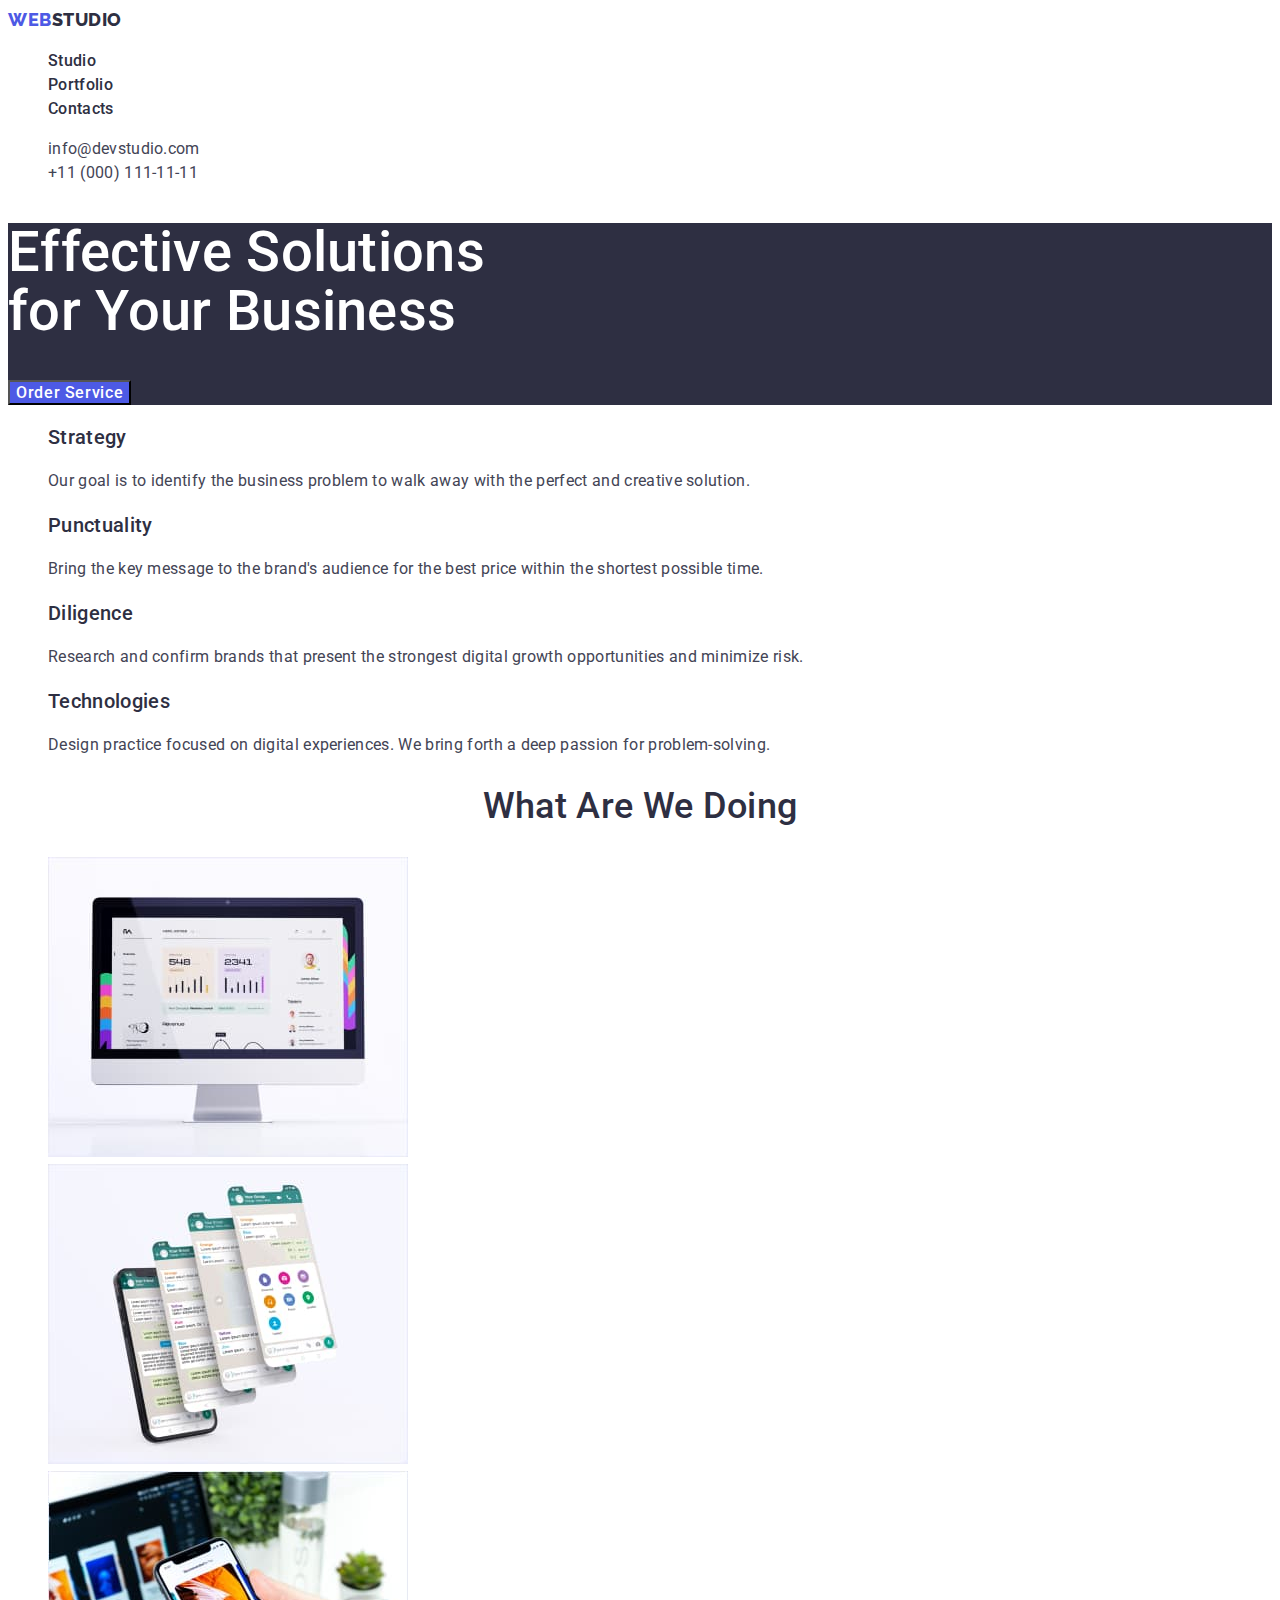
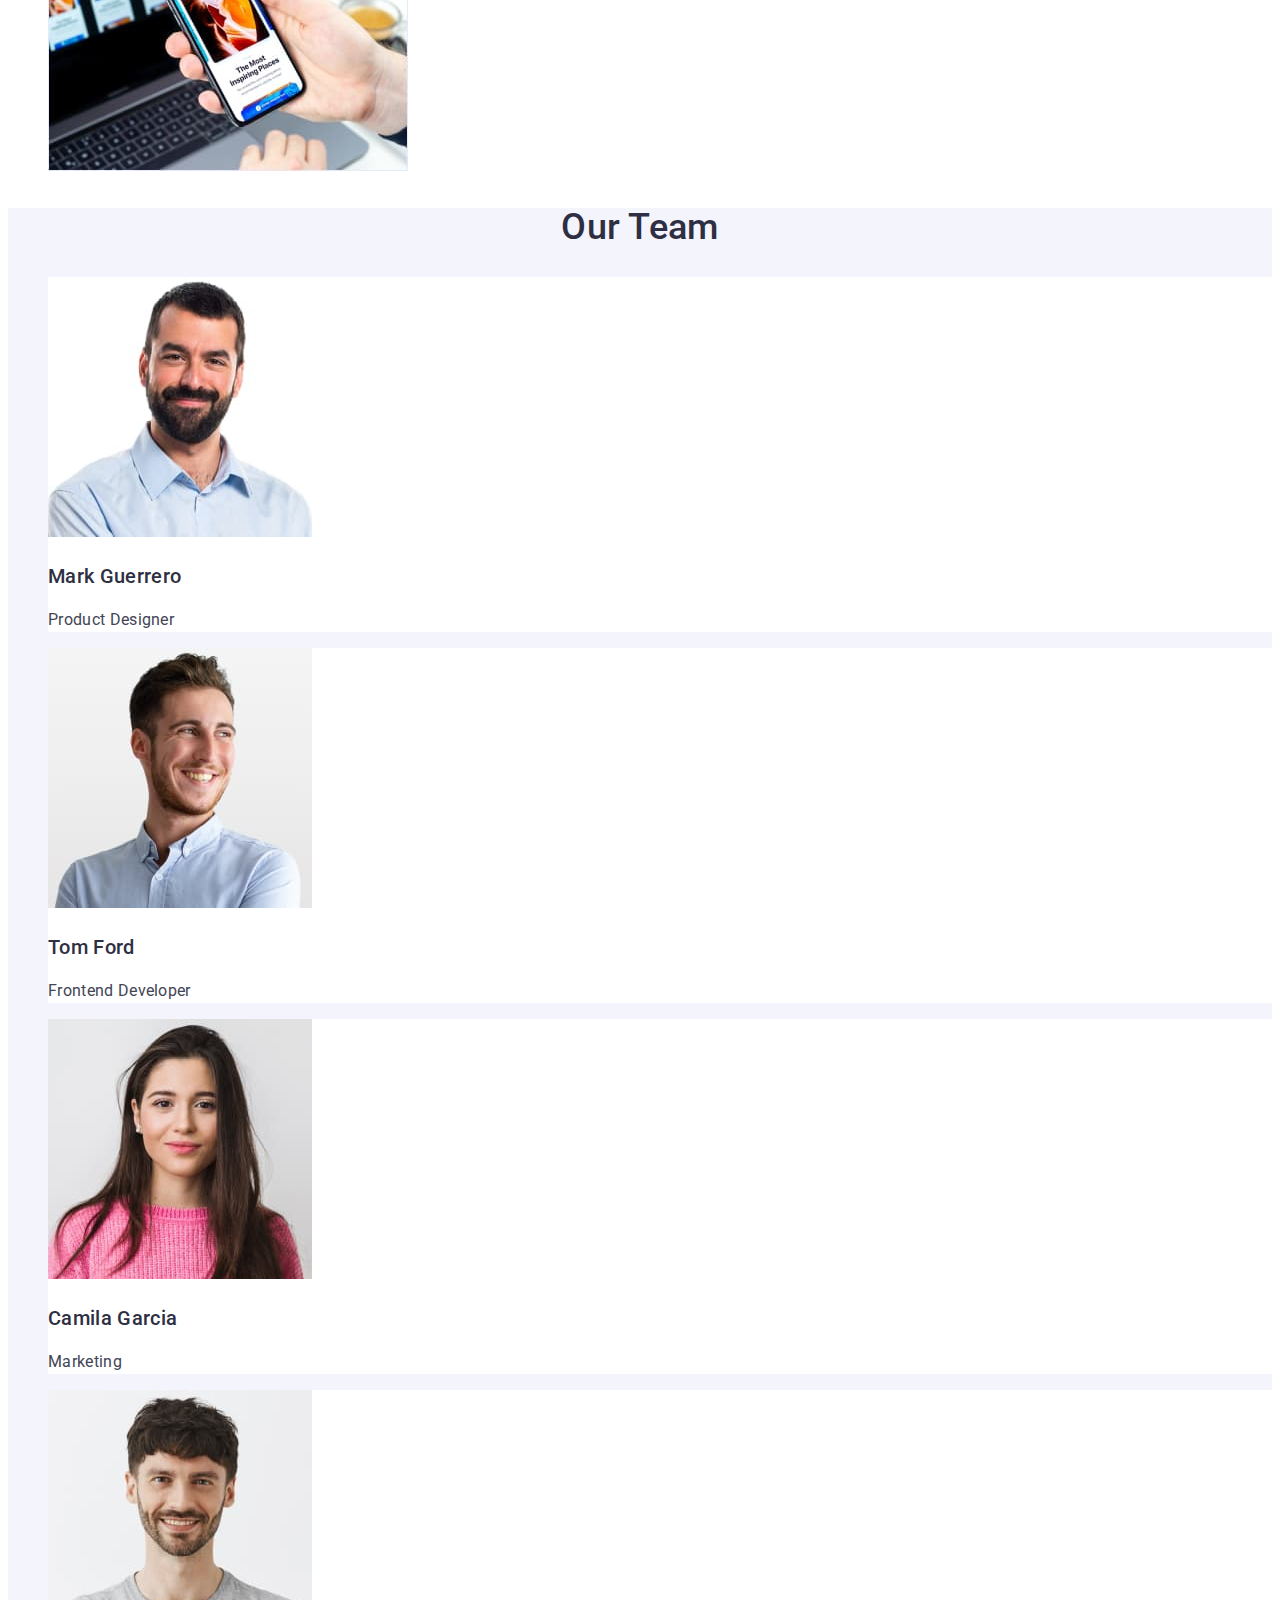
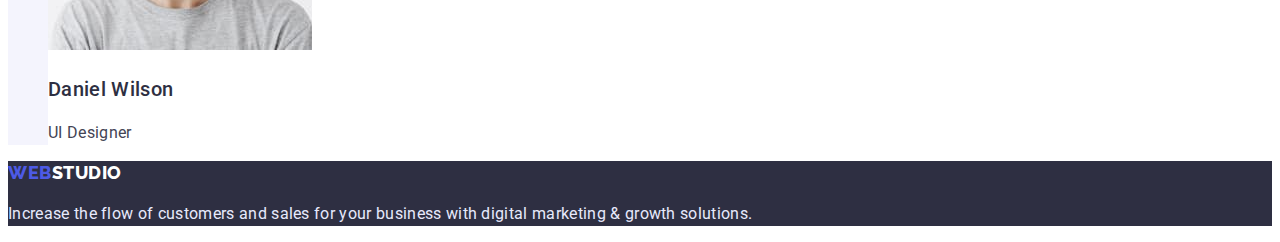
==== index.html @ 37b0c334 "html+css hw1-2" ====
<!DOCTYPE html>
<html lang="en">
<head>
    <meta charset="UTF-8">
    <meta http-equiv="X-UA-Compatible" content="IE=edge">
    <meta name="viewport" content="width=device-width, initial-scale=1.0">
    <title>Document</title>
    <link rel="preconnect" href="https://fonts.googleapis.com">
<link rel="preconnect" href="https://fonts.gstatic.com" crossorigin>
<link href="https://fonts.googleapis.com/css2?family=Raleway:wght@700&family=Roboto:wght@400;500;700;900&display=swap" rel="stylesheet">
    <link rel="stylesheet" href="./css/styles.css">
</head>
<body>
    <header class="page-header">
      <nav>
        <a href="/" class="logo"><span class="colortext">WEB</span>STUDIO</a>
        <ul class="site-nav">
            <li><a href="" class="link">Studio</a></li>
            <li><a href="./зortfolio.html" class="link">Portfolio</a></li>
            <li><a href="" class="link">Contacts</a></li>
        </ul>
     </nav>
        <ul class="contacts">
            <li><a href="mailto:info@devstudio.com" class="link">info@devstudio.com</a></li>
            <li><a href="tel:+110001111111" class="link">+11 (000) 111-11-11</a></li>
        </ul>
    </header>
    <main>
           <section class="hero">
            <h1 class="hero-title">Effective Solutions for Your Business</h1>
            <button type="button" class="button">Order Service</button>
            </section>
        <section class="section">
           <h2  class="visually-hidden">Our principles</h2> 
    <ul class="principles-list">
        <li>
            <h3 class="title">Strategy</h3>
        <p>Our goal is to identify the business problem to walk away with the perfect and creative solution.</p>
        </li>
        <li>
            <h3 class="title">Punctuality</h3>
        <p>Bring the key message to the brand's audience for the best price within the shortest possible time.</p>
        </li>
        <li>
            <h3 class="title">Diligence</h3>
        <p>Research and confirm brands that present the strongest digital growth opportunities and minimize risk.</p>
        </li>
        <li>
            <h3 class="title">Technologies</h3>
        <p>Design practice focused on digital experiences. We bring forth a deep passion for problem-solving.</p>
        </li>
    </ul>
    </section>
    <section class="section">
        <h2 class="section-title">What are we doing</h2>
        <ul>
            <li><img width="360" height="300" src="./images/do1.jpg" alt="Website on a computer" ></li>
            <li><img width="360" height="300" src="./images/do2.jpg" alt="Messenger in the phone"></li>
            <li><img width="360" height="300" src="./images/do3.jpg" alt="Site on the phone in hand"></li>
        </ul>
    </section>
    <section class="section-team">
        <h2 class="section-title">Our Team</h2>
        <ul class="employees-list">
            <li class="employees-photo"><img width="264" height="260" src="./images/employee1.jpg" alt="Employee photo">
                <h3 class="names">Mark Guerrero</h3>
                <p class="profession">Product Designer</p></li>
            <li class="employees-photo"><img width="264" height="260" src="./images/employee2.jpg" alt="Employee photo">
                <h3 class="names">Tom Ford</h3>
                <p class="profession">Frontend Developer</p></li>
            <li class="employees-photo"><img width="264" height="260" src="./images/employee3.jpg" alt="Employee photo">
                <h3 class="names">Camila Garcia</h3>
                <p class="profession">Marketing</p></li>
            <li class="employees-photo"><img width="264" height="260" src="./images/employee4.jpg" alt="Employee photo">
                <h3 class="names">Daniel Wilson</h3>
                <p class="profession">UI Designer</p></li>
        </ul>
    </section>
</main>
    <footer class="ending">
        <a href="/" class="logo"><span class="colortext">WEB</span>STUDIO</a>
        <p class="characteristic">Increase the flow of customers and sales for your business with digital marketing & growth solutions.</p>
    </footer>
</body>
</html>
---- css/styles.css ----
:root{
    --primary-text-color:#434455;
    --title-text-color:#2E2F42;
    --primary-bg-color: #FFFFFF;
    --accent-color:#4D5AE5;
    --secondary-bg-color:#F4F4FD;
    --ending-accent-color:#E7E9FC;
    --button-focus-color: #404BBF;
   
} 

body {
    background-color:var(--primary-bg-color);
    color:var(--primary-text-color);
    font-family: Roboto, sans-serif;
    letter-spacing: 0.02em;
    font-size: 16px;
    line-height: 1.5;
}
.logo{
    font-family: Raleway, sans-serif;
    letter-spacing: 0.03em;
    font-weight: 800;
    font-size: 18px;
    line-height: 1.33;
    color: var(--title-text-color);
    text-decoration: none;
   }
   .colortext{
    color: var(--accent-color);
   }
  ul {
    list-style: none;
}
/* site-nav */
.site-nav .link {
    color:var(--title-text-color);
    font-weight: 500;
    text-decoration: none;
    }
.site-nav .link:hover,
.site-nav .link:focus{
    color: var(--accent-color);
    }
.contacts .link{
    color:var(--primary-text-color);
    text-decoration:none;
}
.contacts .link:hover,
.contacts .link:focus{
    color: var(--accent-color);
}
/* hero */
.hero{
    background: var(--title-text-color);
   /*  position: absolute;
    width: 1440px;
    height: 603px;
    left: 0px;
    top: 72px; */
    }
.hero-title {
    color:var(--primary-bg-color);
    font-weight: 500;
    font-size: 56px;
    line-height: 1.07;
   /*  text-align: center;
    position: absolute; */

    width: 492px;
    height: 120px;
    left: 474px;
    top: 264px;
}
.button {
    cursor: pointer;
    color:var(--primary-bg-color);
    background-color:var(--accent-color);
    font-family: inherit;
    
    font-weight: 500;
    font-size: 16px;
    line-height: 1.19;
    align-items: center;
    letter-spacing: 0.04em;   
   
}
.button:hover,
.button:focus{
    background-color:var(--button-focus-color);
}
.title{
    font-weight: 500;
    font-size: 20px;
    line-height: 1.2;
}
.section-title {
    color:var(--title-text-color);
    font-weight: 500;
    font-size: 36px;
    line-height: 1.11;
    text-align: center;
    text-transform: capitalize;
}
.principles-list .title {
    color: var(--title-text-color);
}
.employees-list .names,
.projects-list .names {
    color: var(--title-text-color);
    font-weight: 500;
    font-size: 20px;
    line-height: 1.2;
    /* text-align: center; */
}
.employees-photo{
    background-color: var(--primary-bg-color);
}

 .button-list{
    cursor: pointer;
    background-color:var(--secondary-bg-color);
    color:var(--accent-color);
    font-family: inherit;
    font-weight: 500;
    letter-spacing: 0.04em;
    font-size: 16px;
    line-height: 1.5;
}
 .button-list:hover,
 .button-list:focus {
    background-color: var(--accent-color);
    color: var(--primary-bg-color);
    font-family: inherit;
    font-weight: 500;
    letter-spacing: 0.04em;
    font-size: 16px;
    line-height: 1.5;
  }
.characteristic{
    color: var(--ending-accent-color);
    }
.section-team{
    background-color: var(--secondary-bg-color);
}
.ending{
    background-color: var(--title-text-color)
 ;
}
.ending .logo{
    color: var(--primary-bg-color)
}
.visually-hidden {
    position: absolute;
    white-space: nowrap;
    width: 1px;
    height: 1px;
    overflow: hidden;
    border: 0;
    padding: 0;
    clip: rect(0 0 0 0);
    clip-path: inset(50%);
    margin: -1px;
}
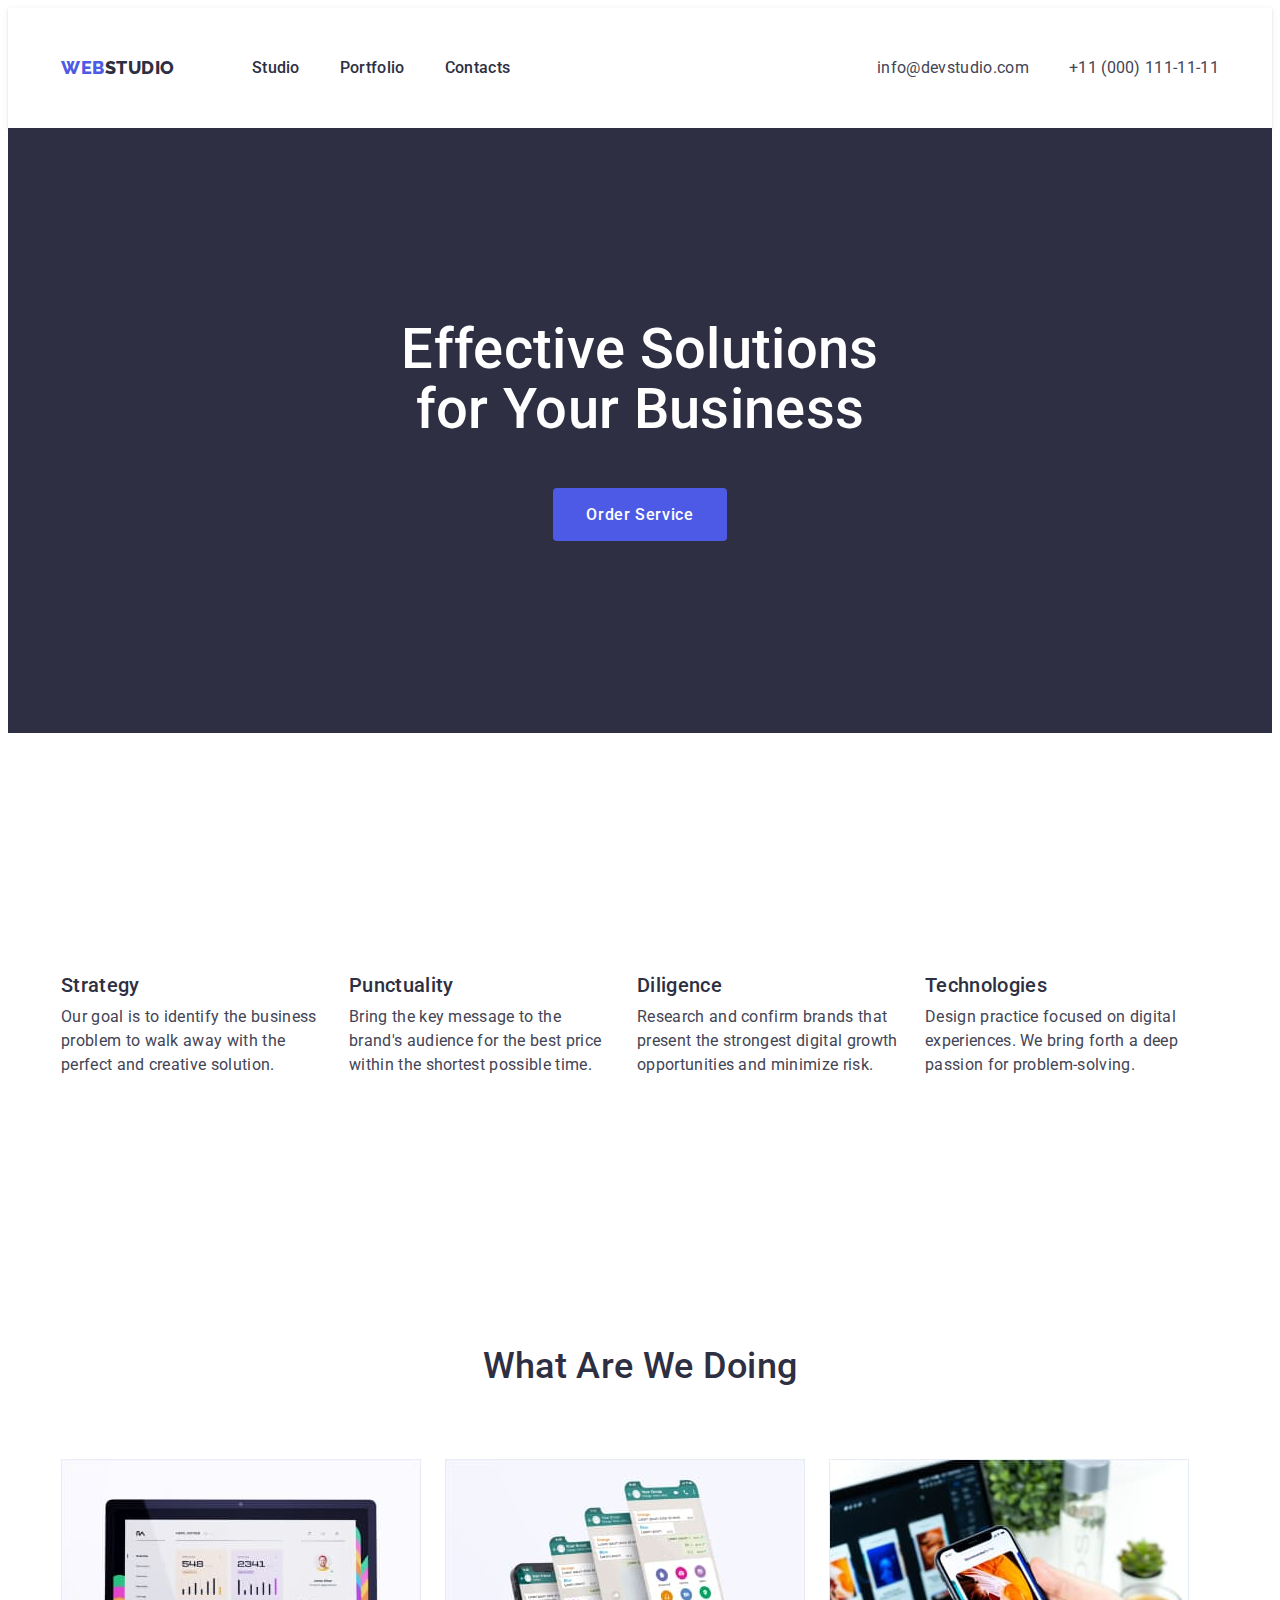
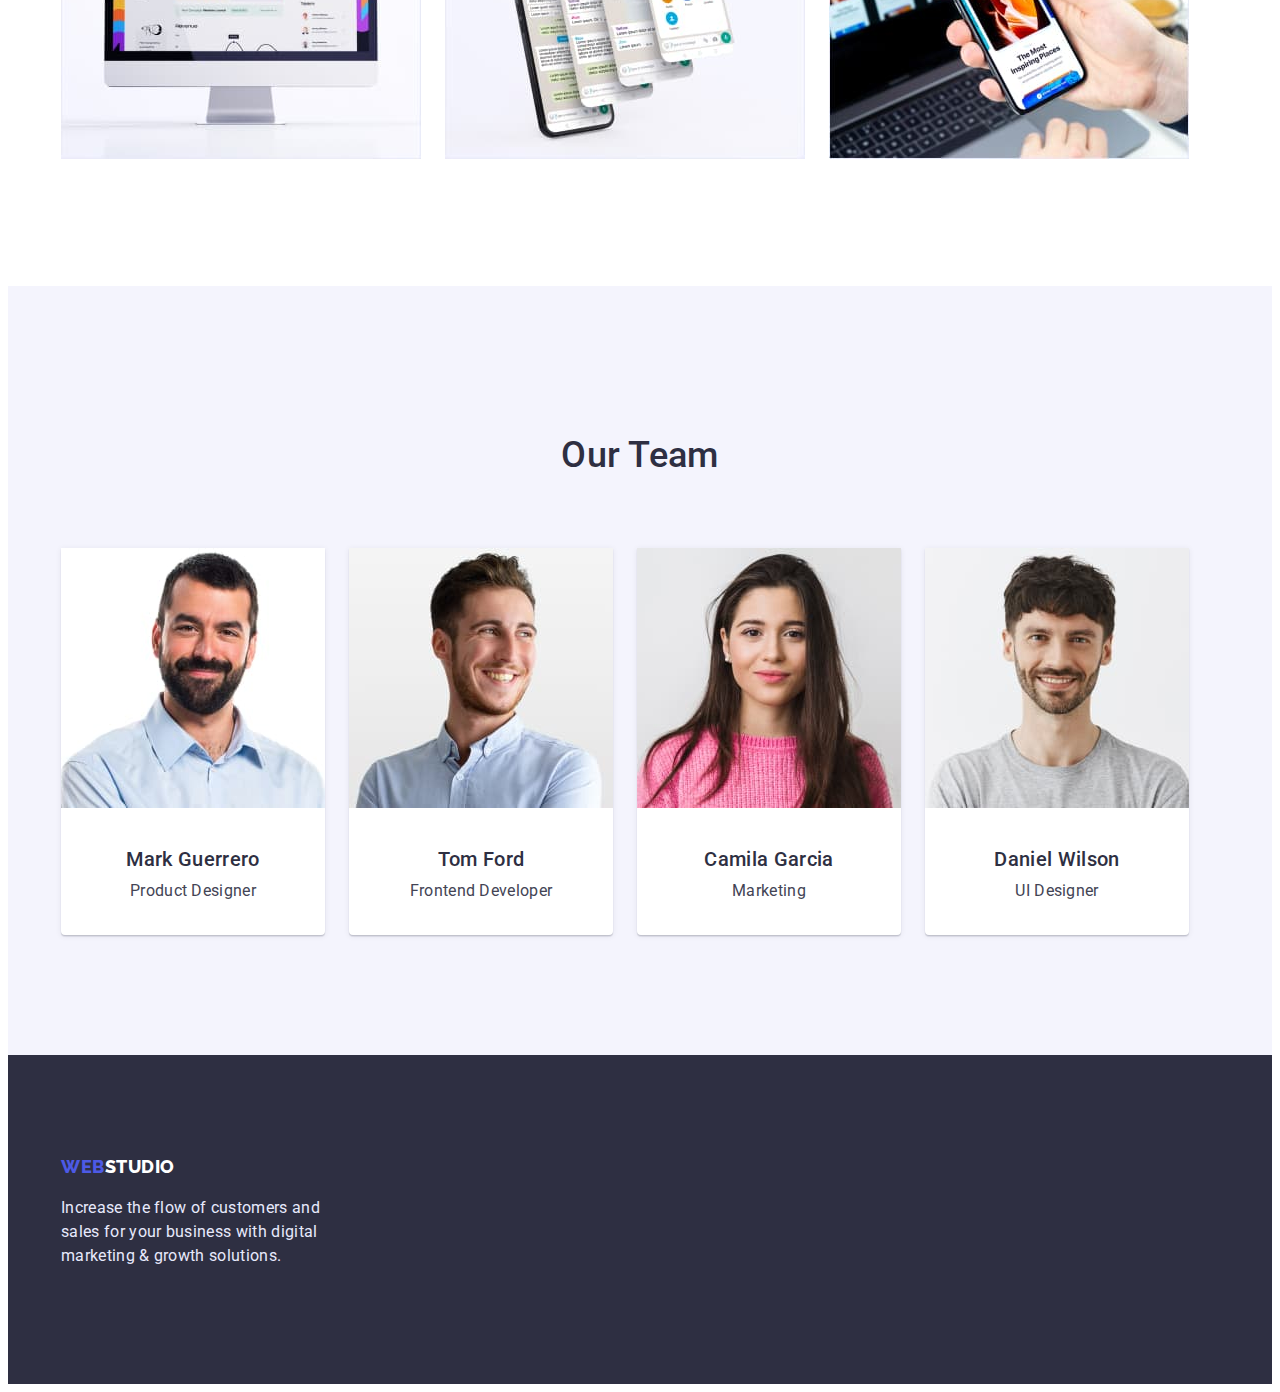
==== commit 0d2d53c1: "summary hw3" ====
--- a/index.html
+++ b/index.html
@@ -8,58 +8,68 @@
     <link rel="preconnect" href="https://fonts.googleapis.com">
 <link rel="preconnect" href="https://fonts.gstatic.com" crossorigin>
 <link href="https://fonts.googleapis.com/css2?family=Raleway:wght@700&family=Roboto:wght@400;500;700;900&display=swap" rel="stylesheet">
+<link rel="stylesheet" href="https://cdnjs.cloudflare.com/ajax/libs/modern-normalize/1.1.0/modern-normalize.min.css" integrity="sha512-wpPYUAdjBVSE4KJnH1VR1HeZfpl1ub8YT/NKx4PuQ5NmX2tKuGu6U/JRp5y+Y8XG2tV+wKQpNHVUX03MfMFn9Q==" crossorigin="anonymous" referrerpolicy="no-referrer" />
     <link rel="stylesheet" href="./css/styles.css">
 </head>
 <body>
     <header class="page-header">
-      <nav>
+        <div class="container main-nav">
+      <nav class="main-nav">
         <a href="/" class="logo"><span class="colortext">WEB</span>STUDIO</a>
         <ul class="site-nav">
-            <li><a href="" class="link">Studio</a></li>
-            <li><a href="./зortfolio.html" class="link">Portfolio</a></li>
-            <li><a href="" class="link">Contacts</a></li>
+            <li class="list"><a href="" class="link">Studio</a></li>
+            <li class="list"><a href="./зortfolio.html" class="link">Portfolio</a></li>
+            <li class="list"><a href="" class="link">Contacts</a></li>
         </ul>
      </nav>
         <ul class="contacts">
-            <li><a href="mailto:info@devstudio.com" class="link">info@devstudio.com</a></li>
-            <li><a href="tel:+110001111111" class="link">+11 (000) 111-11-11</a></li>
+            <li class="list"><a href="mailto:info@devstudio.com" class="link">info@devstudio.com</a></li>
+            <li class="list"><a href="tel:+110001111111" class="link">+11 (000) 111-11-11</a></li>
         </ul>
+        </div>
     </header>
     <main>
-           <section class="hero">
+        <section class="hero">
+            <div class="container">
             <h1 class="hero-title">Effective Solutions for Your Business</h1>
             <button type="button" class="button">Order Service</button>
-            </section>
+            </div>
+        </section>
         <section class="section">
+            <div class="container">
            <h2  class="visually-hidden">Our principles</h2> 
     <ul class="principles-list">
-        <li>
+        <li class="title-list">
             <h3 class="title">Strategy</h3>
-        <p>Our goal is to identify the business problem to walk away with the perfect and creative solution.</p>
+        <p class="text">Our goal is to identify the business problem to walk away with the perfect and creative solution.</p>
         </li>
-        <li>
+        <li class="title-list">
             <h3 class="title">Punctuality</h3>
-        <p>Bring the key message to the brand's audience for the best price within the shortest possible time.</p>
+        <p class="text">Bring the key message to the brand's audience for the best price within the shortest possible time.</p>
         </li>
-        <li>
+        <li class="title-list">
             <h3 class="title">Diligence</h3>
-        <p>Research and confirm brands that present the strongest digital growth opportunities and minimize risk.</p>
+        <p class="text">Research and confirm brands that present the strongest digital growth opportunities and minimize risk.</p>
         </li>
-        <li>
+        <li class="title-list">
             <h3 class="title">Technologies</h3>
-        <p>Design practice focused on digital experiences. We bring forth a deep passion for problem-solving.</p>
+        <p class="text">Design practice focused on digital experiences. We bring forth a deep passion for problem-solving.</p>
         </li>
     </ul>
+    </div>
     </section>
     <section class="section">
+        <div class="container">
         <h2 class="section-title">What are we doing</h2>
-        <ul>
+        <ul class="doing-list">
             <li><img width="360" height="300" src="./images/do1.jpg" alt="Website on a computer" ></li>
             <li><img width="360" height="300" src="./images/do2.jpg" alt="Messenger in the phone"></li>
             <li><img width="360" height="300" src="./images/do3.jpg" alt="Site on the phone in hand"></li>
         </ul>
+        </div>
     </section>
     <section class="section-team">
+        <div class="container">
         <h2 class="section-title">Our Team</h2>
         <ul class="employees-list">
             <li class="employees-photo"><img width="264" height="260" src="./images/employee1.jpg" alt="Employee photo">
@@ -75,11 +85,14 @@
                 <h3 class="names">Daniel Wilson</h3>
                 <p class="profession">UI Designer</p></li>
         </ul>
+        </div>
     </section>
 </main>
     <footer class="ending">
+        <div class="container">
         <a href="/" class="logo"><span class="colortext">WEB</span>STUDIO</a>
         <p class="characteristic">Increase the flow of customers and sales for your business with digital marketing & growth solutions.</p>
+    </div>
     </footer>
 </body>
 </html>
--- a/css/styles.css
+++ b/css/styles.css
@@ -9,6 +9,10 @@
    
 } 
 
+html{
+    box-sizing: border-box;
+}
+
 body {
     background-color:var(--primary-bg-color);
     color:var(--primary-text-color);
@@ -16,7 +20,14 @@
     letter-spacing: 0.02em;
     font-size: 16px;
     line-height: 1.5;
-}
+   }
+   .container{
+    width: 1158px;
+    padding-left: 15px;
+    padding-right: 15px;
+    margin: 0 auto;
+    /* outline: 2px solid tomato; */
+   }
 .logo{
     font-family: Raleway, sans-serif;
     letter-spacing: 0.03em;
@@ -31,17 +42,45 @@
    }
   ul {
     list-style: none;
-}
+    padding: 0;
+    margin: 0;
+}
+/* h1, h2, h3,h4, p,{
+    margin-top: 0;
+    margin-bottom:0;
+} */
+
 /* site-nav */
+.main-nav{
+    display: flex;
+    align-items: center;
+    padding-top: 24px;
+    padding-bottom: 24px;
+}
+.site-nav{
+    display: flex;
+    margin-left: 77px;
+}
+.site-nav .list:not(:last-child){
+    margin-right: 40px;
+}
 .site-nav .link {
     color:var(--title-text-color);
     font-weight: 500;
     text-decoration: none;
+    display: block;
     }
 .site-nav .link:hover,
 .site-nav .link:focus{
     color: var(--accent-color);
     }
+.contacts{
+    display: flex;
+    margin-left: auto;
+}
+.contacts .list+ .list{
+    margin-left: 40px;
+}
 .contacts .link{
     color:var(--primary-text-color);
     text-decoration:none;
@@ -50,27 +89,25 @@
 .contacts .link:focus{
     color: var(--accent-color);
 }
+.page-header{
+    box-shadow: 0px 2px 1px rgba(46, 47, 66, 0.08), 0px 1px 1px rgba(46, 47, 66, 0.16), 0px 1px 6px rgba(46, 47, 66, 0.08);
+}
 /* hero */
 .hero{
     background: var(--title-text-color);
-   /*  position: absolute;
-    width: 1440px;
-    height: 603px;
-    left: 0px;
-    top: 72px; */
-    }
+    text-align: center;
+    padding-top: 192px;
+    padding-bottom: 192px; 
+      }
 .hero-title {
     color:var(--primary-bg-color);
     font-weight: 500;
     font-size: 56px;
     line-height: 1.07;
-   /*  text-align: center;
-    position: absolute; */
-
-    width: 492px;
-    height: 120px;
-    left: 474px;
-    top: 264px;
+    margin: 0 auto;
+    max-width: 492px;
+    margin-top: 0;
+    margin-bottom: 48px;
 }
 .button {
     cursor: pointer;
@@ -82,7 +119,12 @@
     font-size: 16px;
     line-height: 1.19;
     align-items: center;
-    letter-spacing: 0.04em;   
+    letter-spacing: 0.04em;  
+    border-radius: 4px; 
+    padding: 16px 32px;
+    min-width: 170px;
+    border: 1px solid transparent;
+    /* margin-bottom: 192px; */
    
 }
 .button:hover,
@@ -93,6 +135,12 @@
     font-weight: 500;
     font-size: 20px;
     line-height: 1.2;
+    margin-top: 0;
+    margin-bottom: 8px;
+    }
+.section{
+    padding-top: 120px;
+    padding-bottom: 120px;
 }
 .section-title {
     color:var(--title-text-color);
@@ -101,20 +149,85 @@
     line-height: 1.11;
     text-align: center;
     text-transform: capitalize;
-}
+    margin-bottom: 72px;
+}
+.principles-list{
+    display: flex;
+        }
+    .title-list:not(:last-child){
+        margin-right: 24px;
+        max-width: 264px;
+    }
+   
 .principles-list .title {
     color: var(--title-text-color);
-}
+    margin-top: 120px;
+}
+.text{
+    margin-top: 0;
+    margin-bottom: 0;
+}
+.doing-list{
+    display: flex;
+    flex-wrap: wrap;
+    gap:24px;
+}
+.nav-button{
+    display: flex;
+    align-items: center;
+    justify-content: center;
+    gap:24px;
+    margin-bottom: 72px;
+    }
+.employees-list, .projects-list{
+    display: flex;
+    flex-wrap: wrap;
+   }
+.projects-list{
+    row-gap: 48px;
+    column-gap: 24px;
+}
+.employees-list{
+ gap: 24px;
+ text-align: center
+} 
 .employees-list .names,
 .projects-list .names {
     color: var(--title-text-color);
     font-weight: 500;
     font-size: 20px;
     line-height: 1.2;
-    /* text-align: center; */
+     margin-top: 32px;
+     margin-bottom: 8px;
+
+        /* text-align: center; */
+}
+.profession{
+    margin-top: 0;
+    margin-bottom: 32px;
+}
+/* .projects-list .sort{
+    margin-right: 24px;
+    margin-bottom: 48px;
+} */
+.wrap{
+    padding: 32px 16px;
+    border: 1px solid var(--secondary-bg-color);
+    border-top: none;
+}
+.img{
+    display: block;
+    max-width: 100%;
+    height: auto;
 }
 .employees-photo{
     background-color: var(--primary-bg-color);
+    box-shadow: 0px 1px 6px rgba(46, 47, 66, 0.08), 0px 1px 1px rgba(46, 47, 66, 0.16), 0px 2px 1px rgba(46, 47, 66, 0.08);
+border-radius: 0px 0px 4px 4px;
+}
+.projects{
+    padding-top: 96px;
+    padding-bottom: 120px;
 }
 
  .button-list{
@@ -126,6 +239,11 @@
     letter-spacing: 0.04em;
     font-size: 16px;
     line-height: 1.5;
+    border: 1px solid #E7E9FC;
+    box-shadow: 0px 3px 1px rgba(0, 0, 0, 0.1), 0px 2px 1px rgba(0, 0, 0, 0.08), 0px 2px 2px rgba(0, 0, 0, 0.12);
+border-radius: 4px;
+padding-top: 12px;
+padding-bottom: 12px;
 }
  .button-list:hover,
  .button-list:focus {
@@ -136,16 +254,23 @@
     letter-spacing: 0.04em;
     font-size: 16px;
     line-height: 1.5;
+    padding-top: 12px;
+padding-bottom: 12px;
   }
 .characteristic{
     color: var(--ending-accent-color);
+    max-width: 264px;
     }
 .section-team{
     background-color: var(--secondary-bg-color);
+    padding-top: 120px;
+    padding-bottom: 120px;
+
 }
 .ending{
-    background-color: var(--title-text-color)
- ;
+    background-color: var(--title-text-color);
+    padding-top: 100px;
+    padding-bottom: 100px;
 }
 .ending .logo{
     color: var(--primary-bg-color)
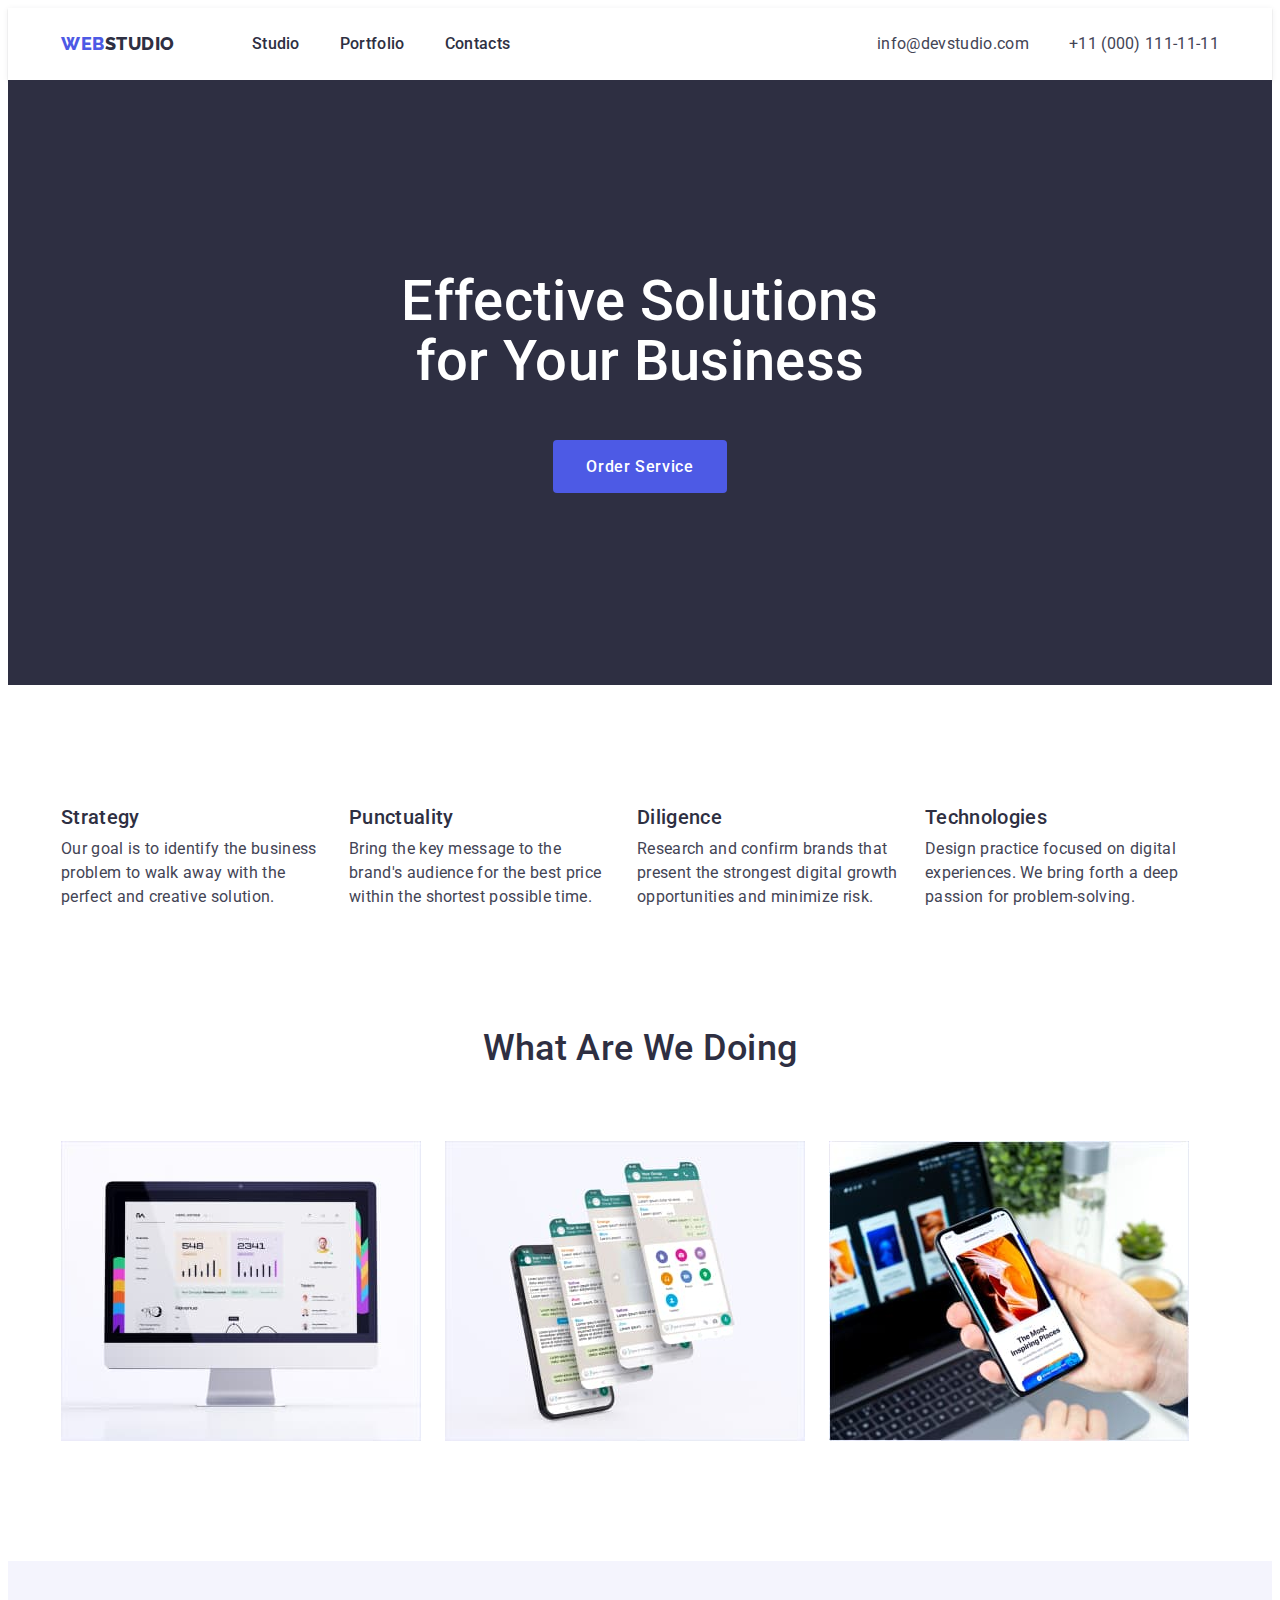
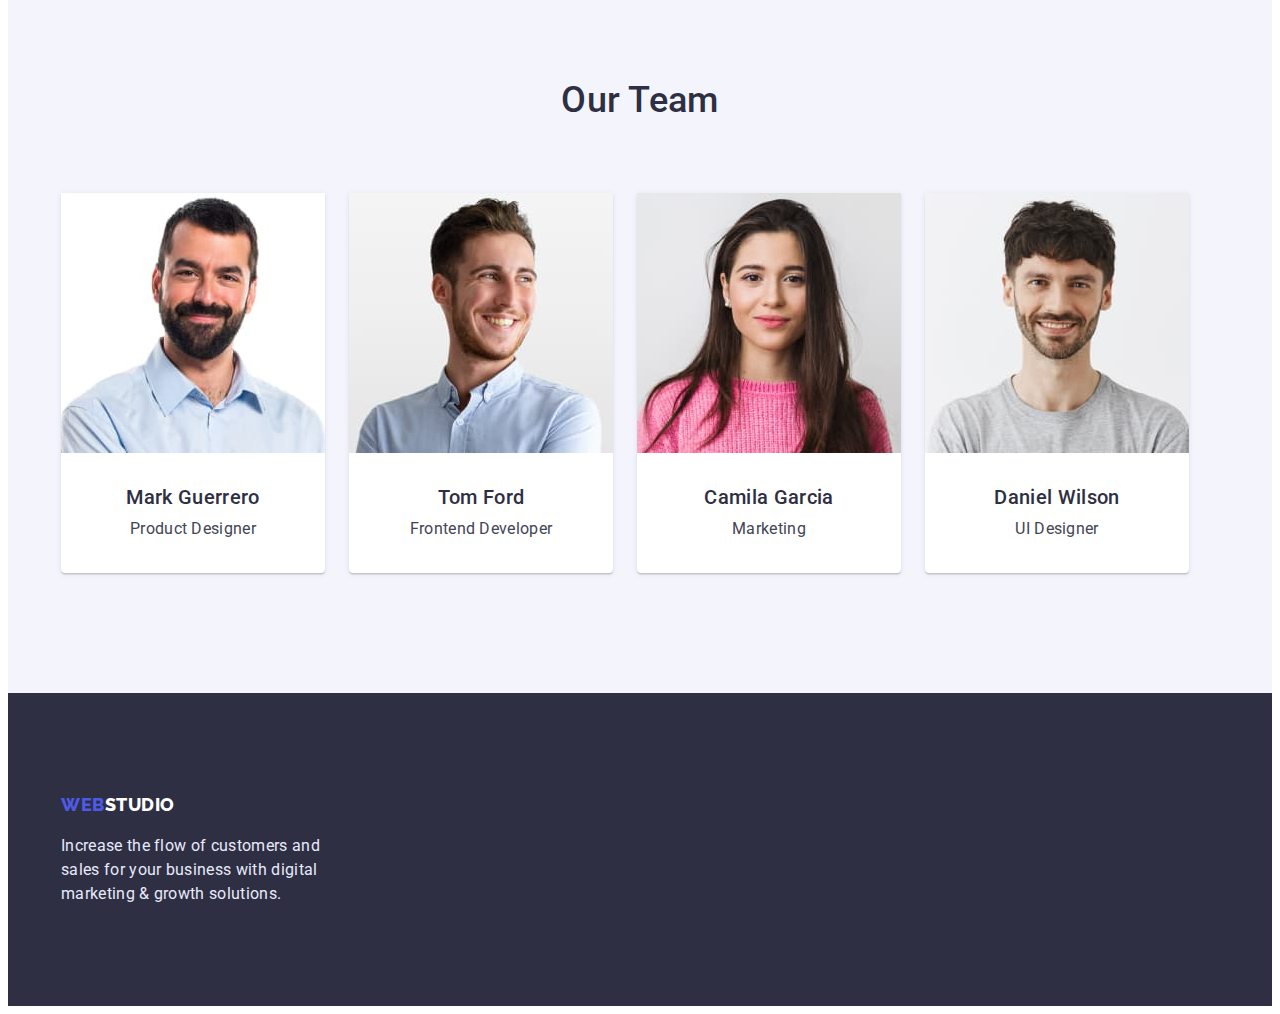
==== commit 66e911a5: "hw3" ====
--- a/index.html
+++ b/index.html
@@ -15,7 +15,7 @@
     <header class="page-header">
         <div class="container main-nav">
       <nav class="main-nav">
-        <a href="/" class="logo"><span class="colortext">WEB</span>STUDIO</a>
+        <a href="./index.html" class="logo"><span class="colortext">WEB</span>STUDIO</a>
         <ul class="site-nav">
             <li class="list"><a href="" class="link">Studio</a></li>
             <li class="list"><a href="./зortfolio.html" class="link">Portfolio</a></li>
@@ -58,7 +58,7 @@
     </ul>
     </div>
     </section>
-    <section class="section">
+    <section class="section-doing">
         <div class="container">
         <h2 class="section-title">What are we doing</h2>
         <ul class="doing-list">
@@ -90,7 +90,7 @@
 </main>
     <footer class="ending">
         <div class="container">
-        <a href="/" class="logo"><span class="colortext">WEB</span>STUDIO</a>
+        <a href="./index.html" class="logo"><span class="colortext">WEB</span>STUDIO</a>
         <p class="characteristic">Increase the flow of customers and sales for your business with digital marketing & growth solutions.</p>
     </div>
     </footer>
--- a/css/styles.css
+++ b/css/styles.css
@@ -28,6 +28,10 @@
     margin: 0 auto;
     /* outline: 2px solid tomato; */
    }
+   h1, h2, h3, h4, p{
+    margin-top: 0;
+    margin-bottom:0;
+}
 .logo{
     font-family: Raleway, sans-serif;
     letter-spacing: 0.03em;
@@ -45,17 +49,15 @@
     padding: 0;
     margin: 0;
 }
-/* h1, h2, h3,h4, p,{
-    margin-top: 0;
-    margin-bottom:0;
-} */
+
 
 /* site-nav */
 .main-nav{
     display: flex;
     align-items: center;
-    padding-top: 24px;
-    padding-bottom: 24px;
+   }
+.container .main-nav{
+    padding:0;
 }
 .site-nav{
     display: flex;
@@ -90,6 +92,8 @@
     color: var(--accent-color);
 }
 .page-header{
+     padding-top: 24px;
+    padding-bottom: 24px;
     box-shadow: 0px 2px 1px rgba(46, 47, 66, 0.08), 0px 1px 1px rgba(46, 47, 66, 0.16), 0px 1px 6px rgba(46, 47, 66, 0.08);
 }
 /* hero */
@@ -140,6 +144,10 @@
     }
 .section{
     padding-top: 120px;
+   
+}
+.section-doing{
+    padding-top: 120px;
     padding-bottom: 120px;
 }
 .section-title {
@@ -156,21 +164,26 @@
         }
     .title-list:not(:last-child){
         margin-right: 24px;
-        max-width: 264px;
+       
     }
    
 .principles-list .title {
     color: var(--title-text-color);
-    margin-top: 120px;
-}
+    }
 .text{
     margin-top: 0;
     margin-bottom: 0;
+     max-width: 264px;
 }
 .doing-list{
     display: flex;
     flex-wrap: wrap;
     gap:24px;
+}
+img{
+    display: block;
+    max-width: 100%;
+    height: auto;
 }
 .nav-button{
     display: flex;
@@ -201,6 +214,9 @@
      margin-bottom: 8px;
 
         /* text-align: center; */
+}
+.projects-list .names{
+    margin-top: 0;
 }
 .profession{
     margin-top: 0;
@@ -215,11 +231,7 @@
     border: 1px solid var(--secondary-bg-color);
     border-top: none;
 }
-.img{
-    display: block;
-    max-width: 100%;
-    height: auto;
-}
+
 .employees-photo{
     background-color: var(--primary-bg-color);
     box-shadow: 0px 1px 6px rgba(46, 47, 66, 0.08), 0px 1px 1px rgba(46, 47, 66, 0.16), 0px 2px 1px rgba(46, 47, 66, 0.08);
@@ -242,8 +254,7 @@
     border: 1px solid #E7E9FC;
     box-shadow: 0px 3px 1px rgba(0, 0, 0, 0.1), 0px 2px 1px rgba(0, 0, 0, 0.08), 0px 2px 2px rgba(0, 0, 0, 0.12);
 border-radius: 4px;
-padding-top: 12px;
-padding-bottom: 12px;
+padding: 8px 16px;
 }
  .button-list:hover,
  .button-list:focus {
@@ -254,12 +265,12 @@
     letter-spacing: 0.04em;
     font-size: 16px;
     line-height: 1.5;
-    padding-top: 12px;
-padding-bottom: 12px;
-  }
+    padding: 8px 16px;
+     }
 .characteristic{
     color: var(--ending-accent-color);
     max-width: 264px;
+    margin-top: 16px;
     }
 .section-team{
     background-color: var(--secondary-bg-color);
